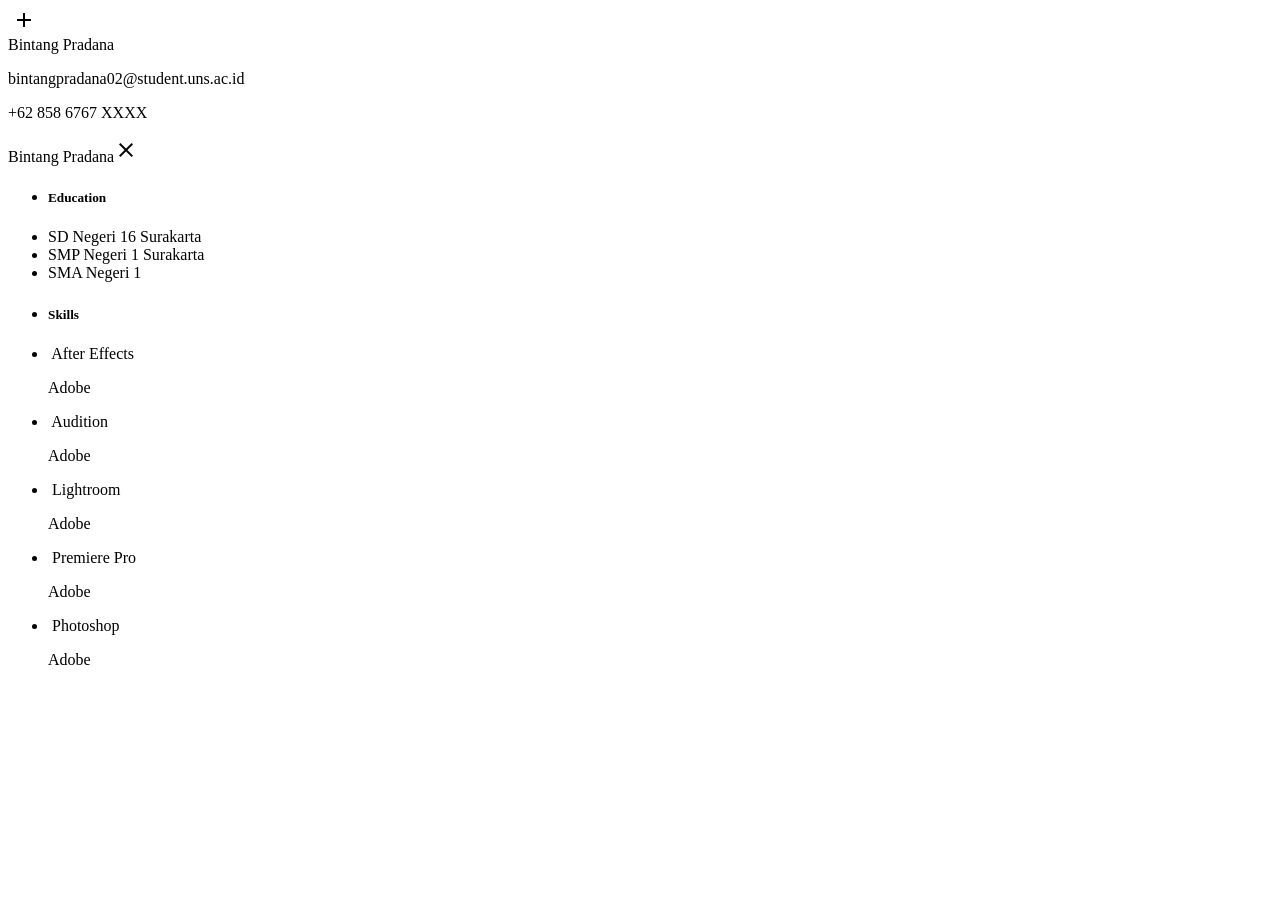
==== CV2/cv.html @ c7f21cb9 "Rename CV v2/cv.html to CV2/cv.html" ====
<!DOCTYPE html>
<html lang="en">
<head>
    <meta charset="UTF-8">
    <meta name="viewport" content="width=device-width, initial-scale=1.0">
    <meta http-equiv="X-UA-Compatible" content="ie=edge">
    <link rel="stylesheet" href="style/materialize.css">
    <link href="https://fonts.googleapis.com/icon?family=Material+Icons" rel="stylesheet">
    <title>Bintang Pradana</title>
</head>
<body>
    <div class="container">
        <div class="row">

            <div class="col s12 m8 offset-m2 l6 offset-l3">
                <div class="card hoverable z-depth-3">
                    <div class="card-image">
                        <img src="images/pp.jpg" alt="">
                        <a class="btn-floating btn-large halfway-fab waves-effect waves-light red activator hoverable z-depth-2"><i class="material-icons">add</i></a>
                    </div>
                    <div class="card-content">
                        <span class="card-title" style="font-weight: 400">Bintang Pradana</span>
                        <p>bintangpradana02@student.uns.ac.id</p>
                        <p>+62 858 6767 XXXX</p>
                    </div>
                    <div class="card-reveal">
                        <span class="card-title" style="font-weight: 400">Bintang Pradana<i class="material-icons right">close</i></span>
                        <ul class="collection with-header">
                            <li class="collection-header"><h5>Education</h5></li>
                            <li class="collection-item">SD Negeri 16 Surakarta</li>
                            <li class="collection-item">SMP Negeri 1 Surakarta</li>
                            <li class="collection-item">SMA Negeri 1</li>
                        </ul>
                        <ul class="collection with-header">
                            <li class="collection-header"><h5>Skills</h5></li>
                            <li class="collection-item avatar">
                                <img src="images/ae.png" alt="" class="circle">
                                <span class="title">After Effects</span>
                                <p>Adobe</p>
                            </li>
                            <li class="collection-item avatar">
                                <img src="images/au.png" alt="" class="circle">
                                <span class="title">Audition</span>
                                <p>Adobe</p>
                            </li>
                            <li class="collection-item avatar">
                                <img src="images/lr.png" alt="" class="circle">
                                <span class="title">Lightroom</span>
                                <p>Adobe</p>
                            </li>
                            <li class="collection-item avatar">
                                <img src="images/pp.png" alt="" class="circle">
                                <span class="title">Premiere Pro</span>
                                <p>Adobe</p>
                            </li>
                            <li class="collection-item avatar">
                                <img src="images/ps.png" alt="" class="circle">
                                <span class="title">Photoshop</span>
                                <p>Adobe</p>
                            </li>                                                        
                        </ul>
                    </div>
                </div>
            </div>

        </div>
    </div>
    <script src="script/materialize.js"></script>
</body>
</html>
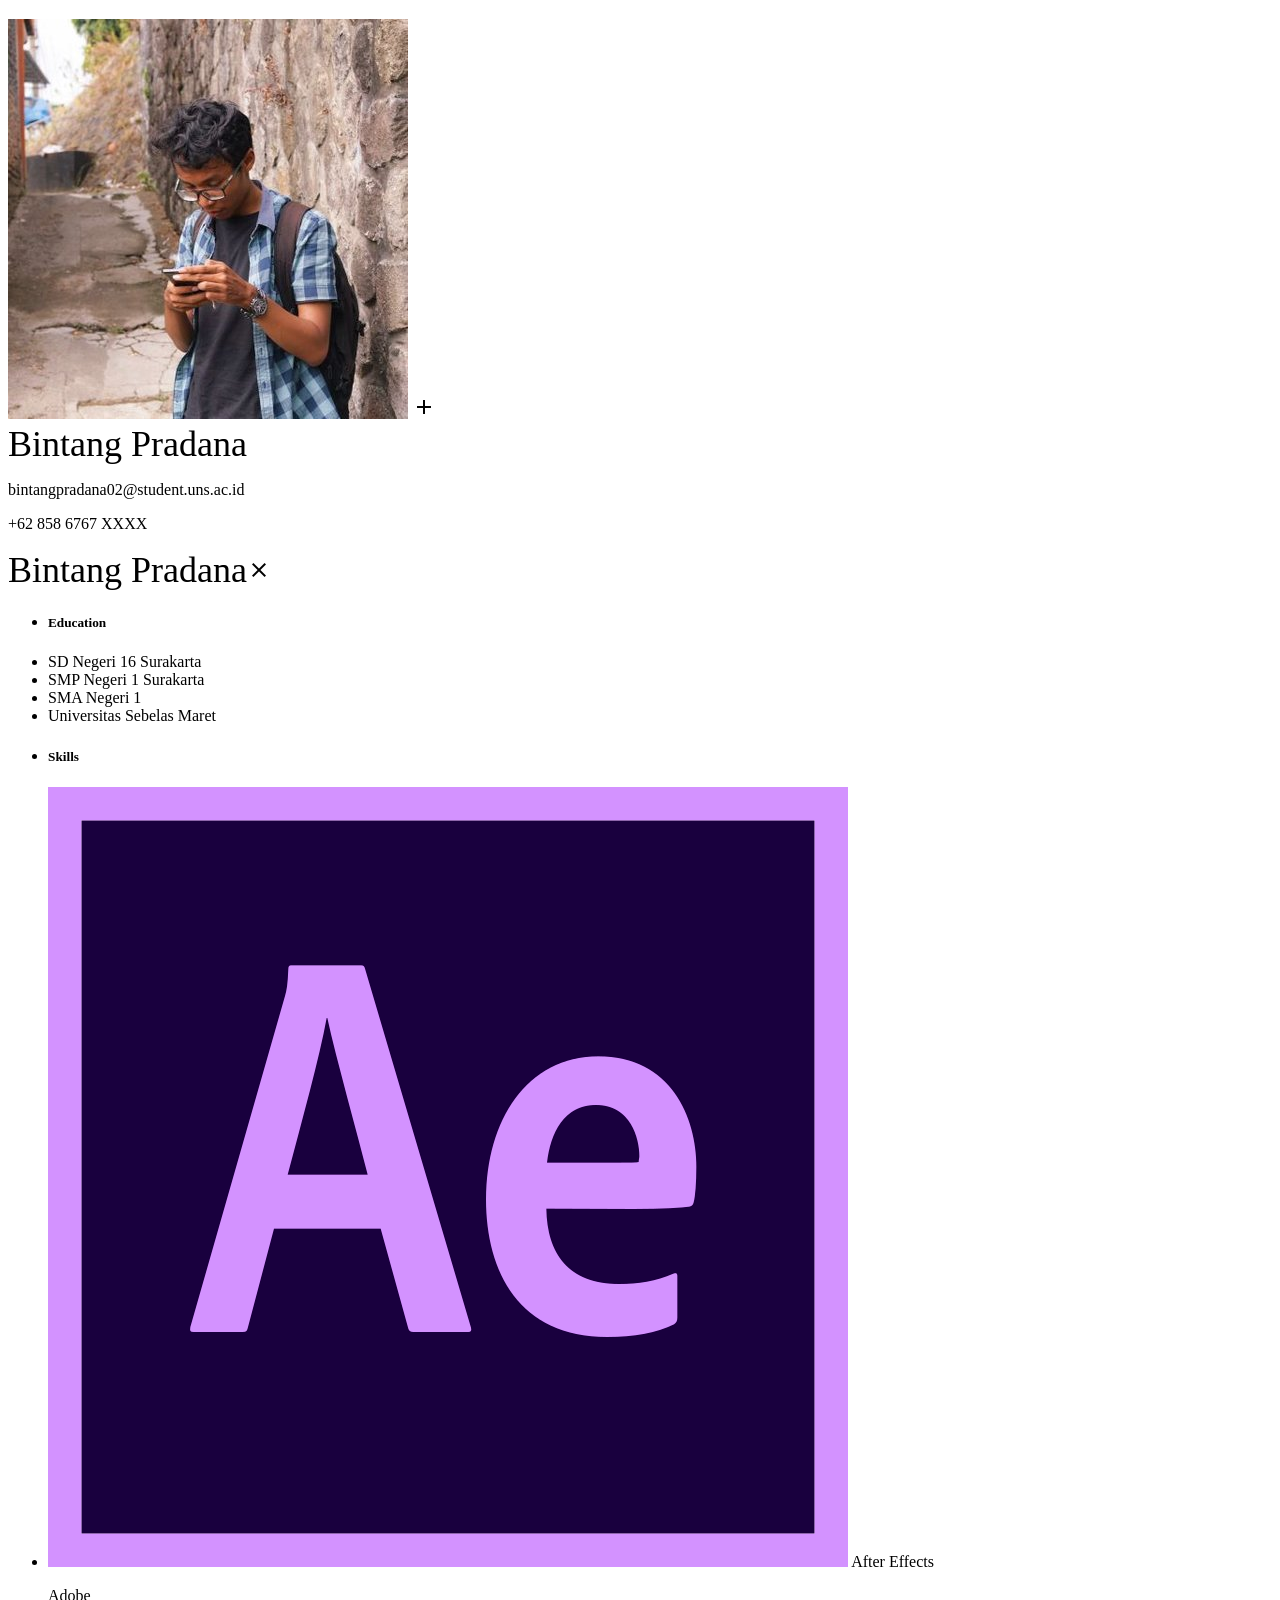
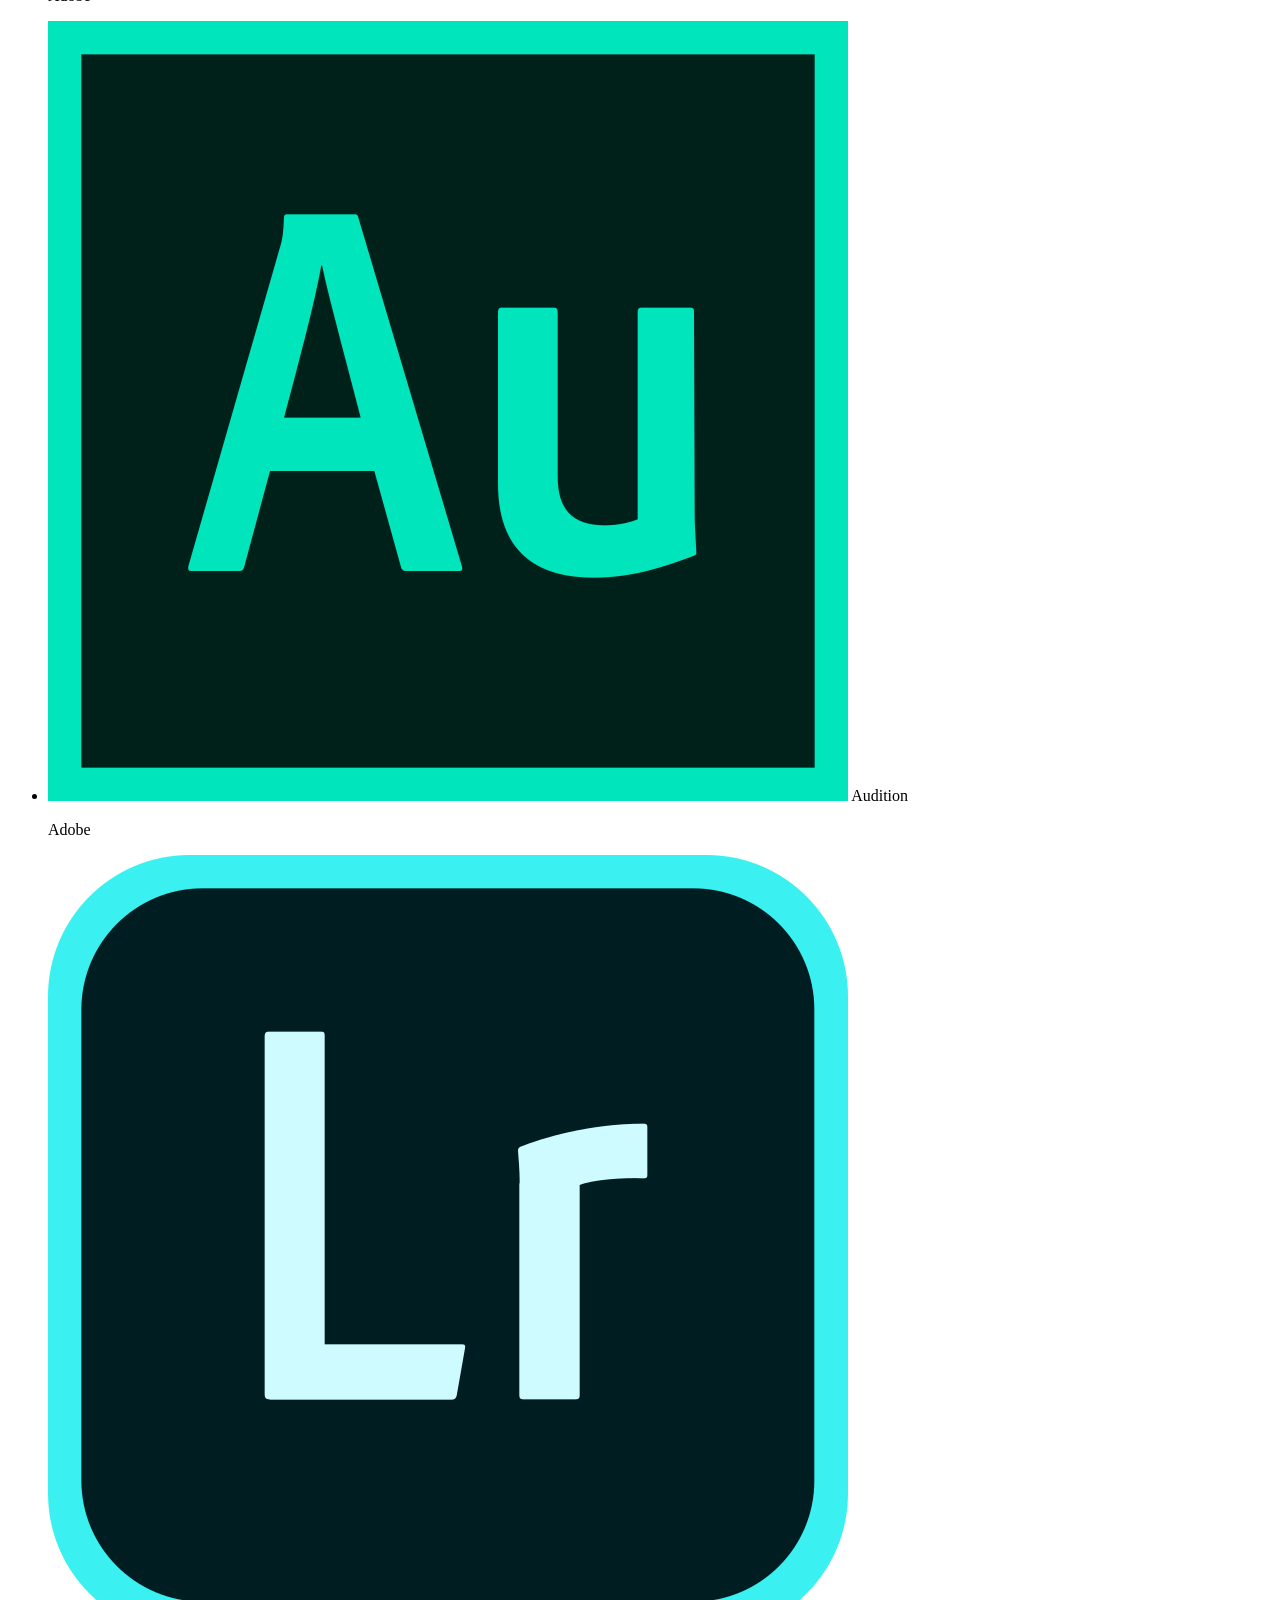
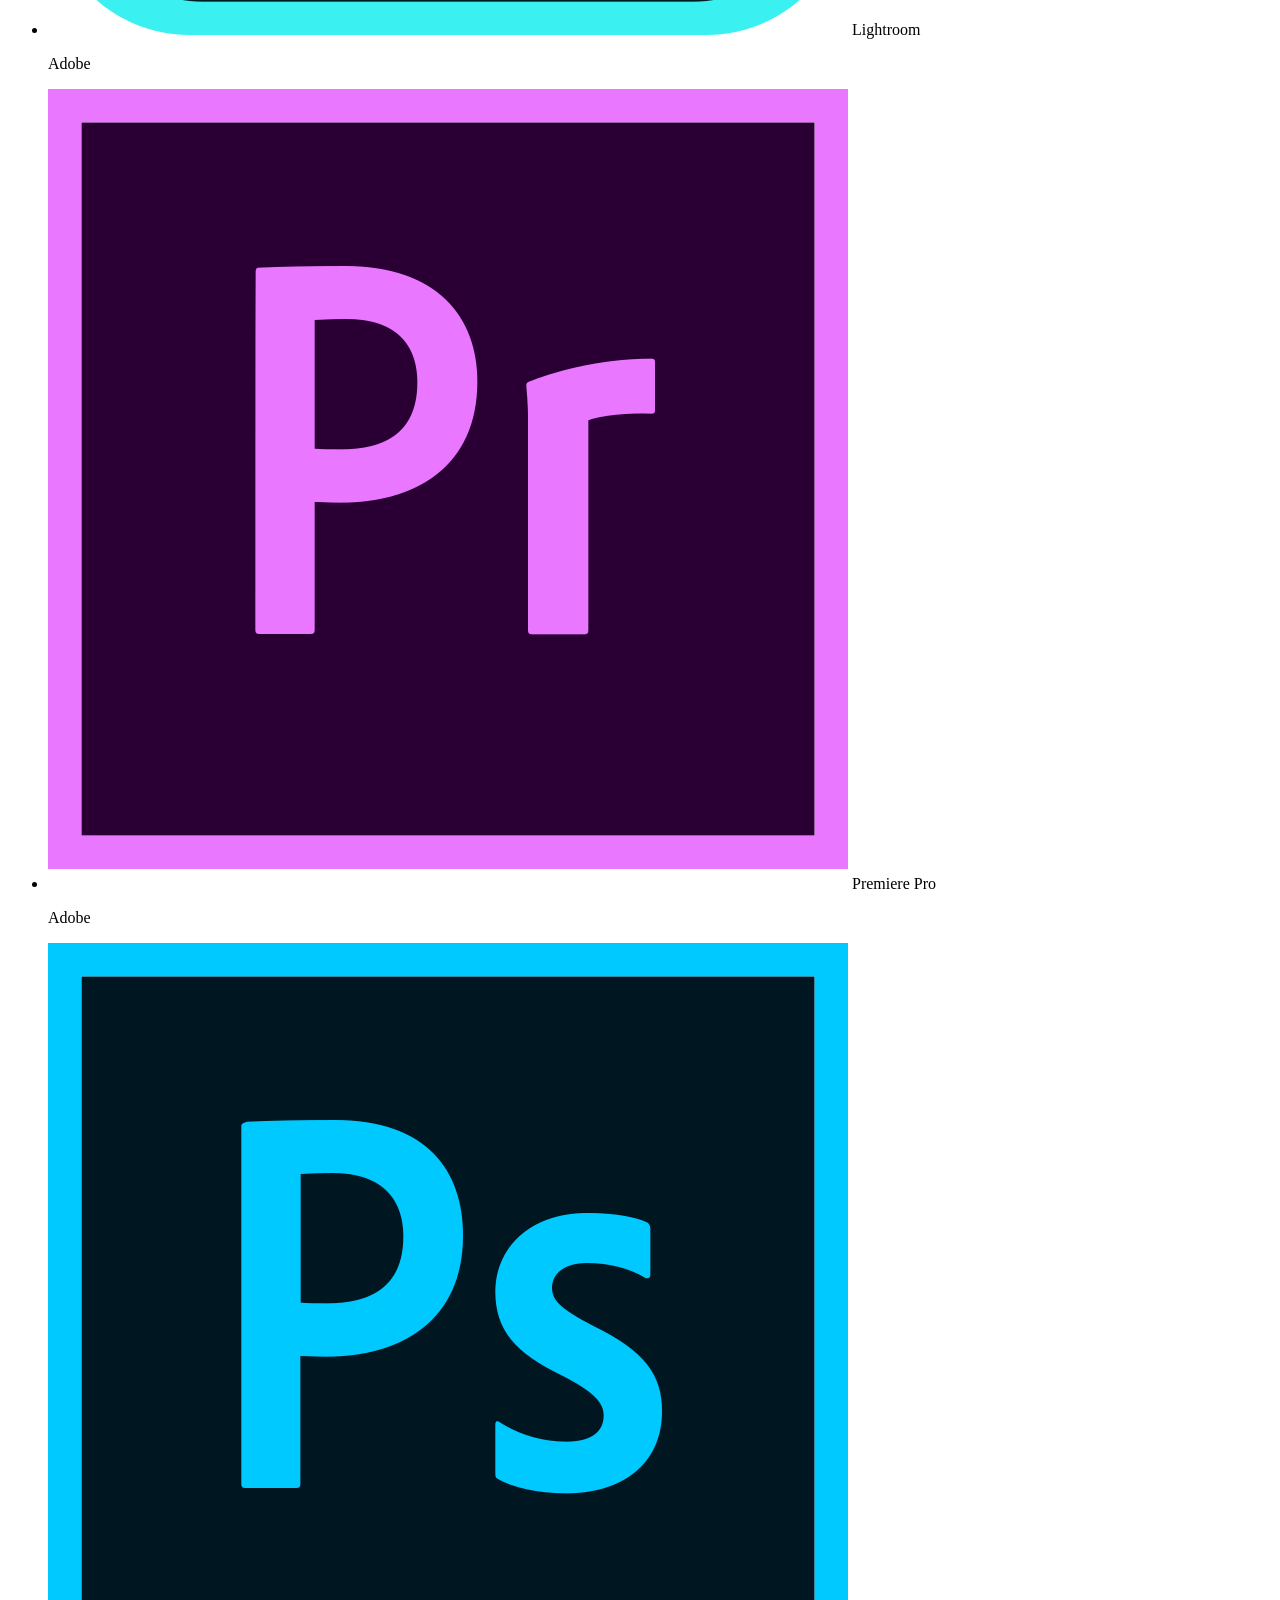
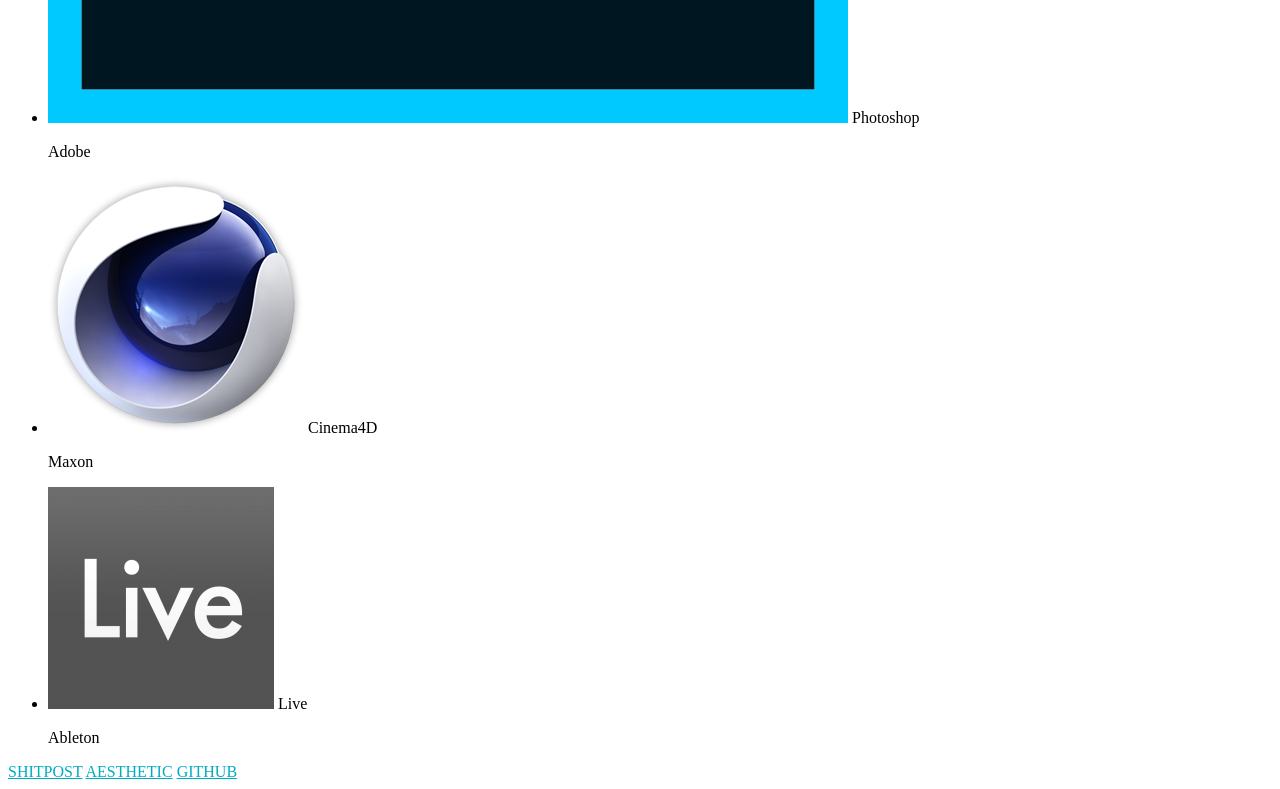
==== commit bfb4f808: "Add files via upload" ====
--- a/CV2/cv.html
+++ b/CV2/cv.html
@@ -8,28 +8,29 @@
     <link href="https://fonts.googleapis.com/icon?family=Material+Icons" rel="stylesheet">
     <title>Bintang Pradana</title>
 </head>
-<body>
+<body class="cyan lighten-5">
     <div class="container">
+        <div class="row"><h3></h3></div>
         <div class="row">
-
             <div class="col s12 m8 offset-m2 l6 offset-l3">
-                <div class="card hoverable z-depth-3">
+                <div class="card hoverable z-depth-3 sticky-action">
                     <div class="card-image">
                         <img src="images/pp.jpg" alt="">
-                        <a class="btn-floating btn-large halfway-fab waves-effect waves-light red activator hoverable z-depth-2"><i class="material-icons">add</i></a>
+                        <a class="btn-floating btn-large halfway-fab waves-effect waves-light cyan activator hoverable z-depth-2 pulse"><i class="material-icons">add</i></a>
                     </div>
                     <div class="card-content">
-                        <span class="card-title" style="font-weight: 400">Bintang Pradana</span>
+                        <span class="card-title" style="font-weight: 400;font-size: 225%">Bintang Pradana</span>
                         <p>bintangpradana02@student.uns.ac.id</p>
                         <p>+62 858 6767 XXXX</p>
                     </div>
                     <div class="card-reveal">
-                        <span class="card-title" style="font-weight: 400">Bintang Pradana<i class="material-icons right">close</i></span>
+                        <span class="card-title" style="font-weight: 400;font-size: 225%">Bintang Pradana<i class="material-icons right">close</i></span>
                         <ul class="collection with-header">
                             <li class="collection-header"><h5>Education</h5></li>
                             <li class="collection-item">SD Negeri 16 Surakarta</li>
                             <li class="collection-item">SMP Negeri 1 Surakarta</li>
                             <li class="collection-item">SMA Negeri 1</li>
+                            <li class="collection-item">Universitas Sebelas Maret</li>
                         </ul>
                         <ul class="collection with-header">
                             <li class="collection-header"><h5>Skills</h5></li>
@@ -57,14 +58,28 @@
                                 <img src="images/ps.png" alt="" class="circle">
                                 <span class="title">Photoshop</span>
                                 <p>Adobe</p>
-                            </li>                                                        
+                            </li>       
+                            <li class="collection-item avatar">
+                                <img src="images/c4d.png" alt="" class="circle">
+                                <span class="title">Cinema4D</span>
+                                <p>Maxon</p>
+                            </li>
+                            <li class="collection-item avatar">
+                                <img src="images/live.png" alt="" class="circle">
+                                <span class="title">Live</span>
+                                <p>Ableton</p>
+                            </li>                                                                                                                       
                         </ul>
+                    </div>
+                    <div class="card-action">
+                        <a href="http://twitter.com/Bintang_Pradana" style="color: #00acc1">SHITPOST</a>
+                        <a href="http://instagram.com/bintangpradana_" style="color: #00acc1">AESTHETIC</a>
+                        <a href="https://github.com/bpradana" style="color: #00acc1">GITHUB</a>
                     </div>
                 </div>
             </div>
-
         </div>
     </div>
     <script src="script/materialize.js"></script>
 </body>
-</html>
+</html>
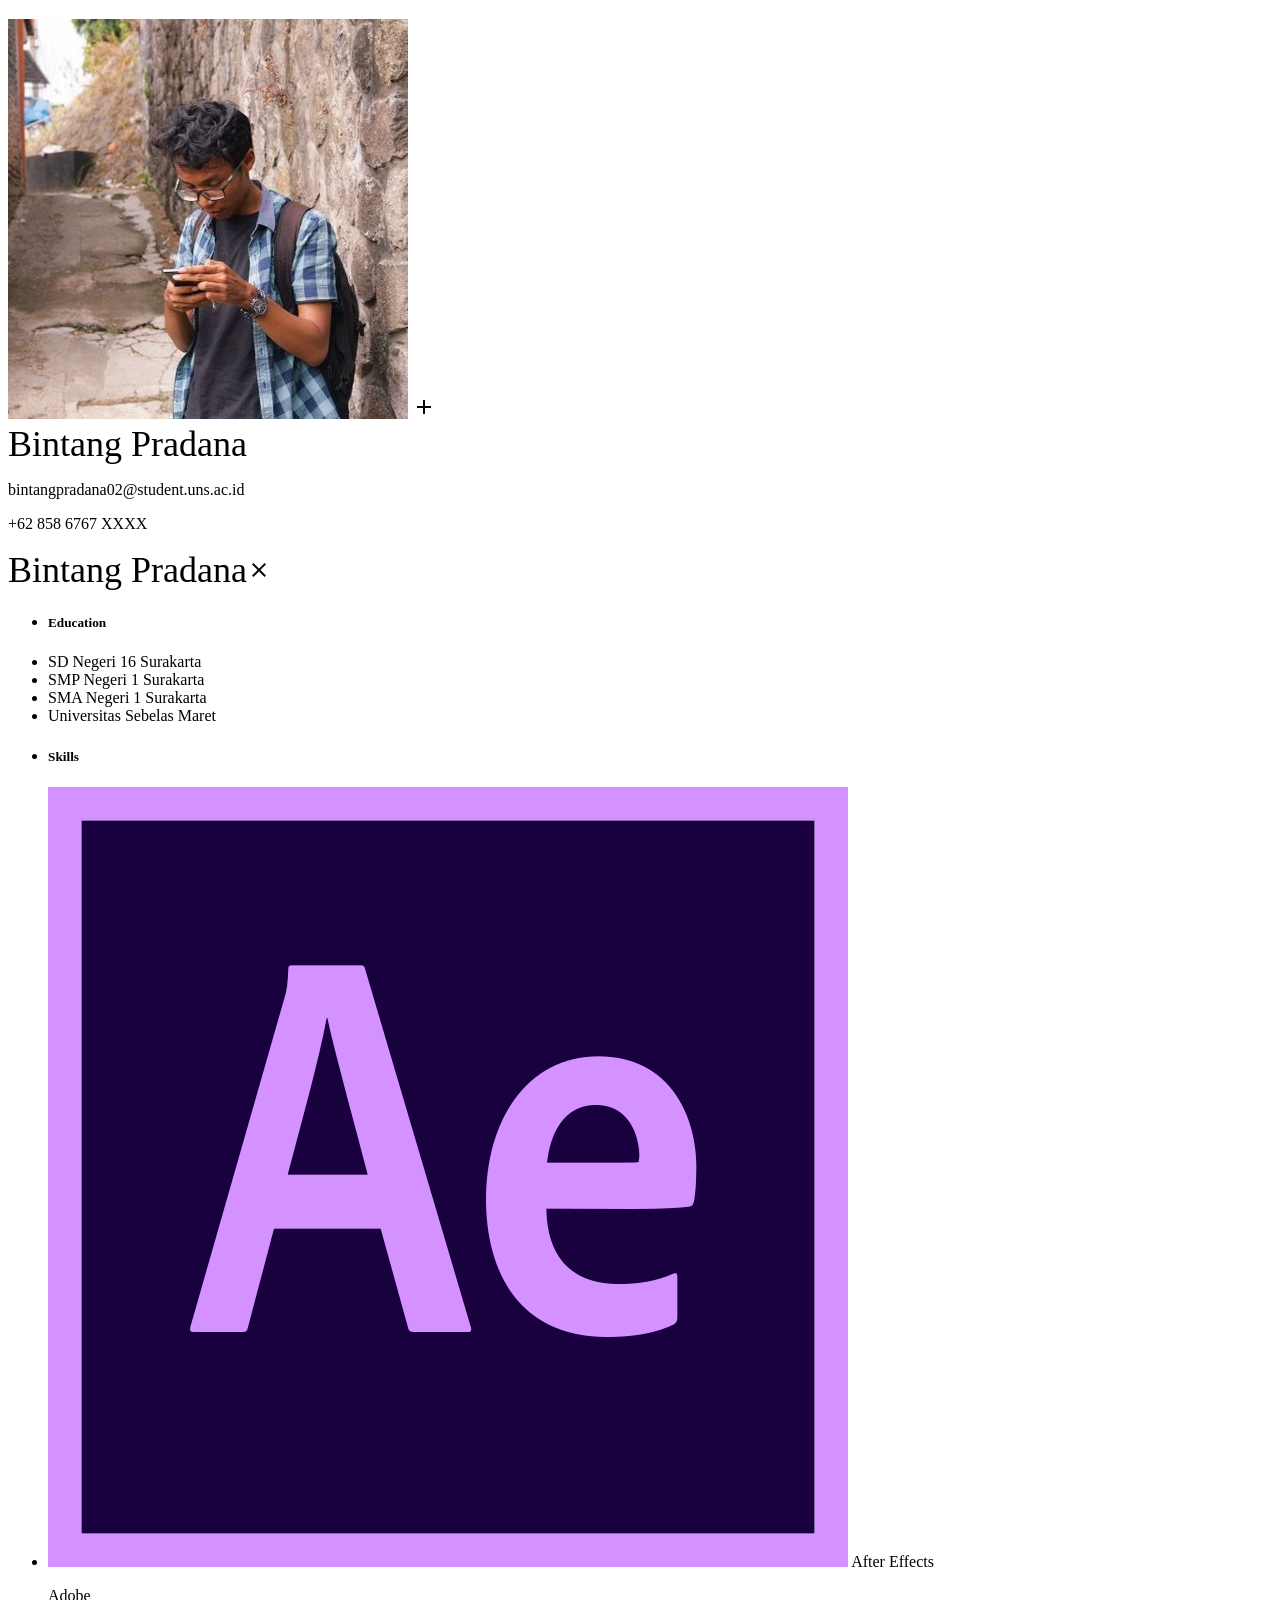
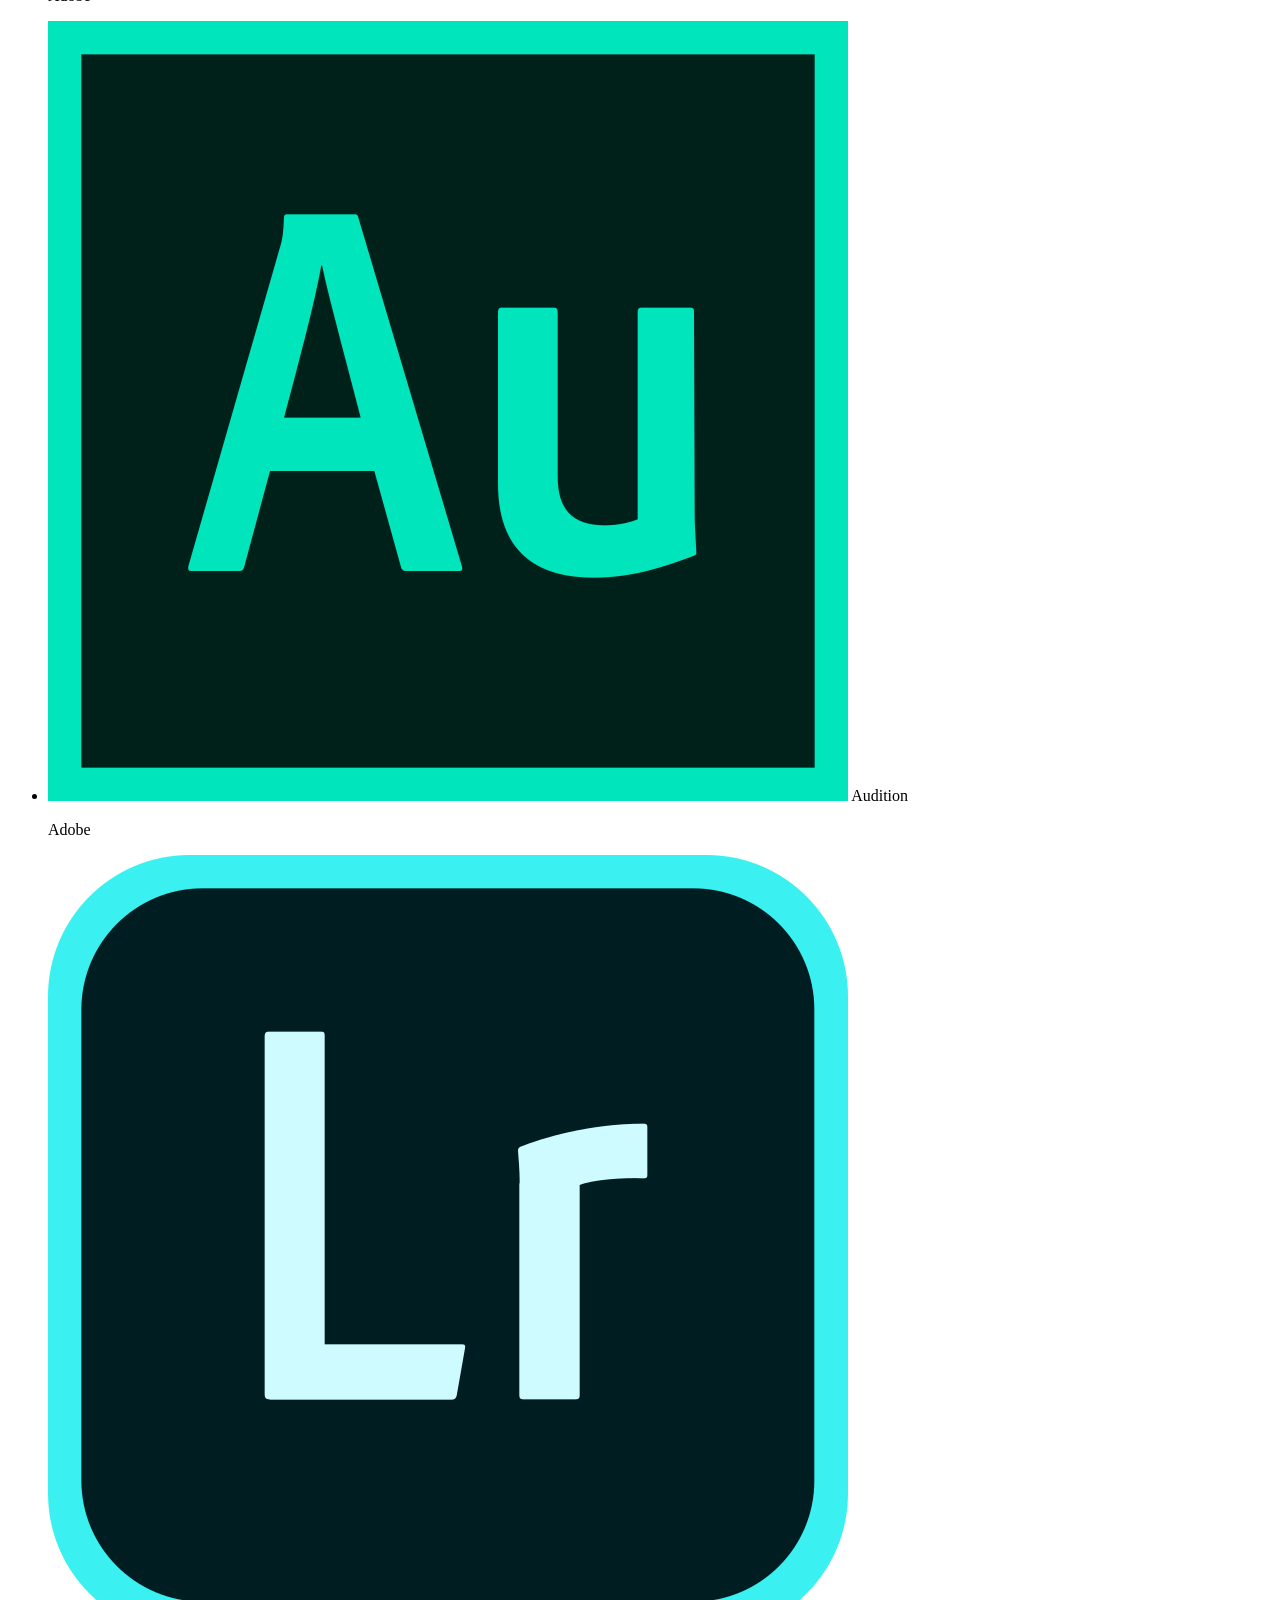
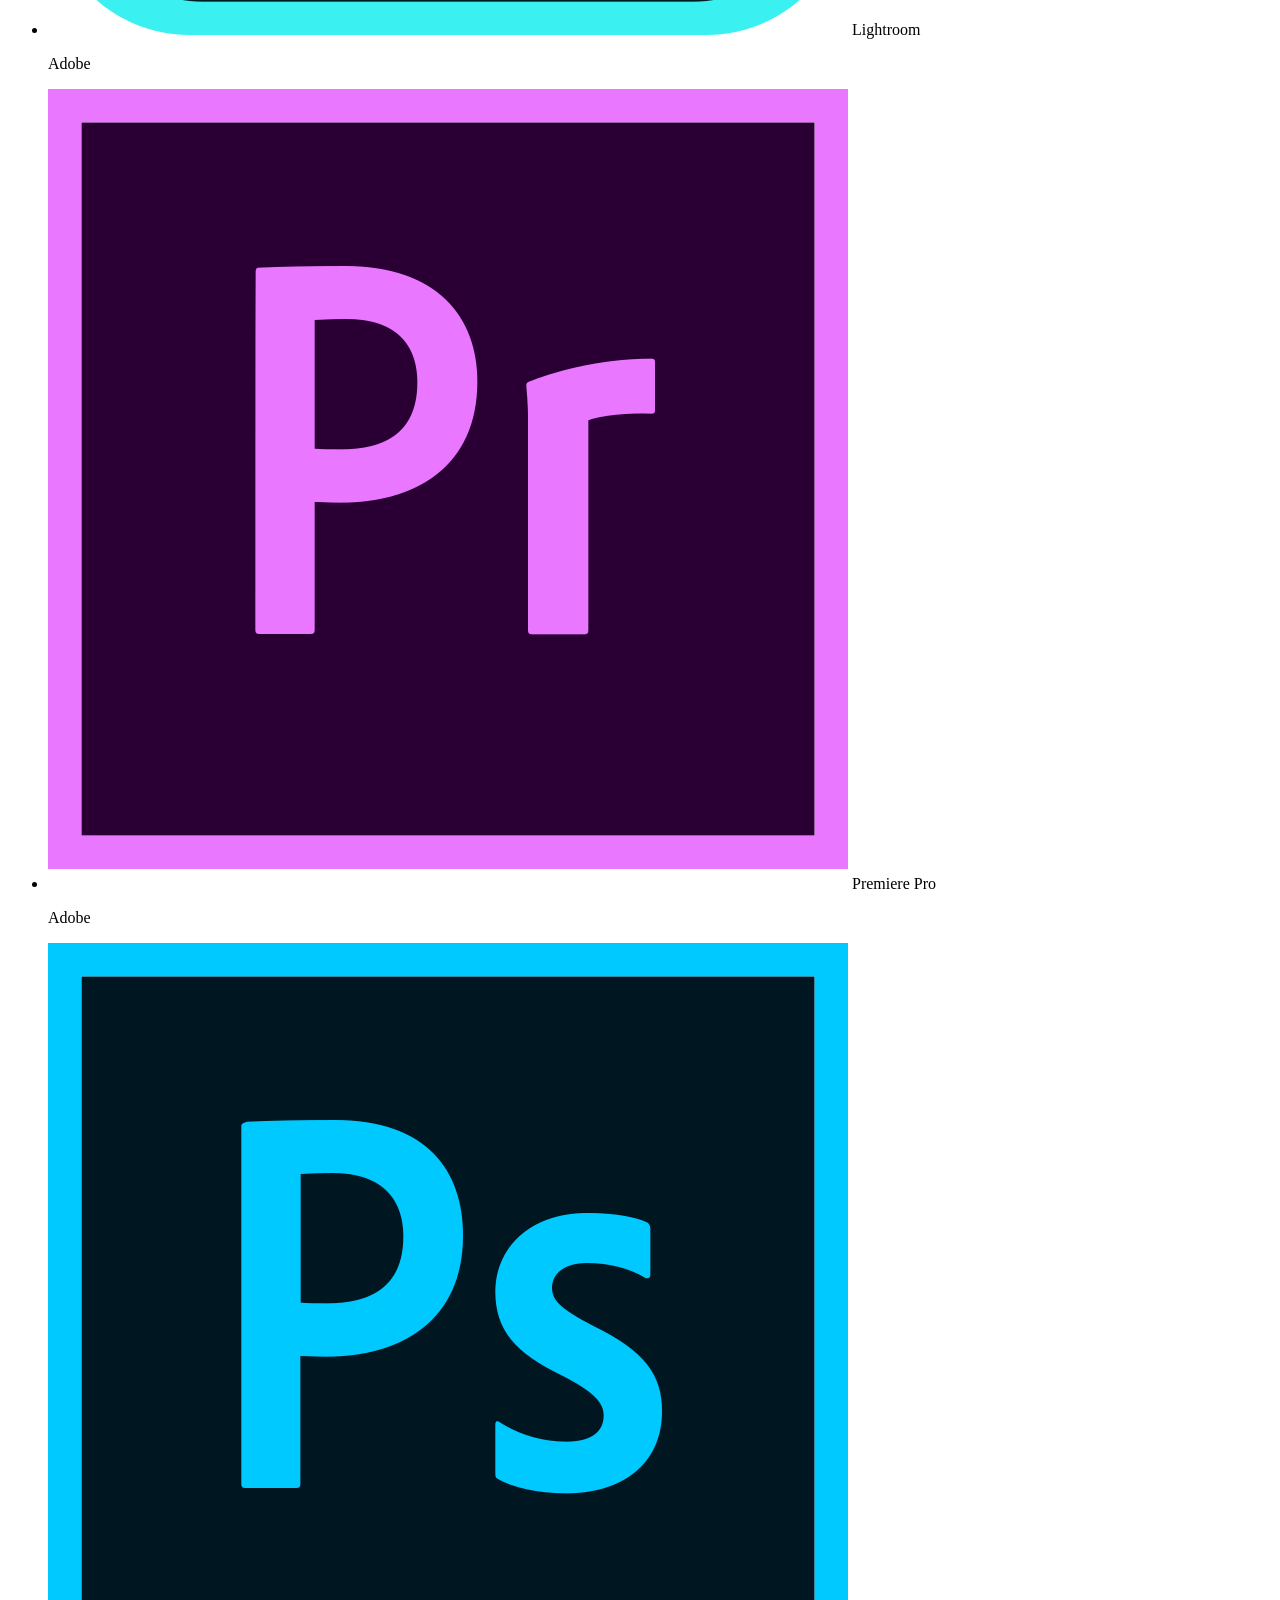
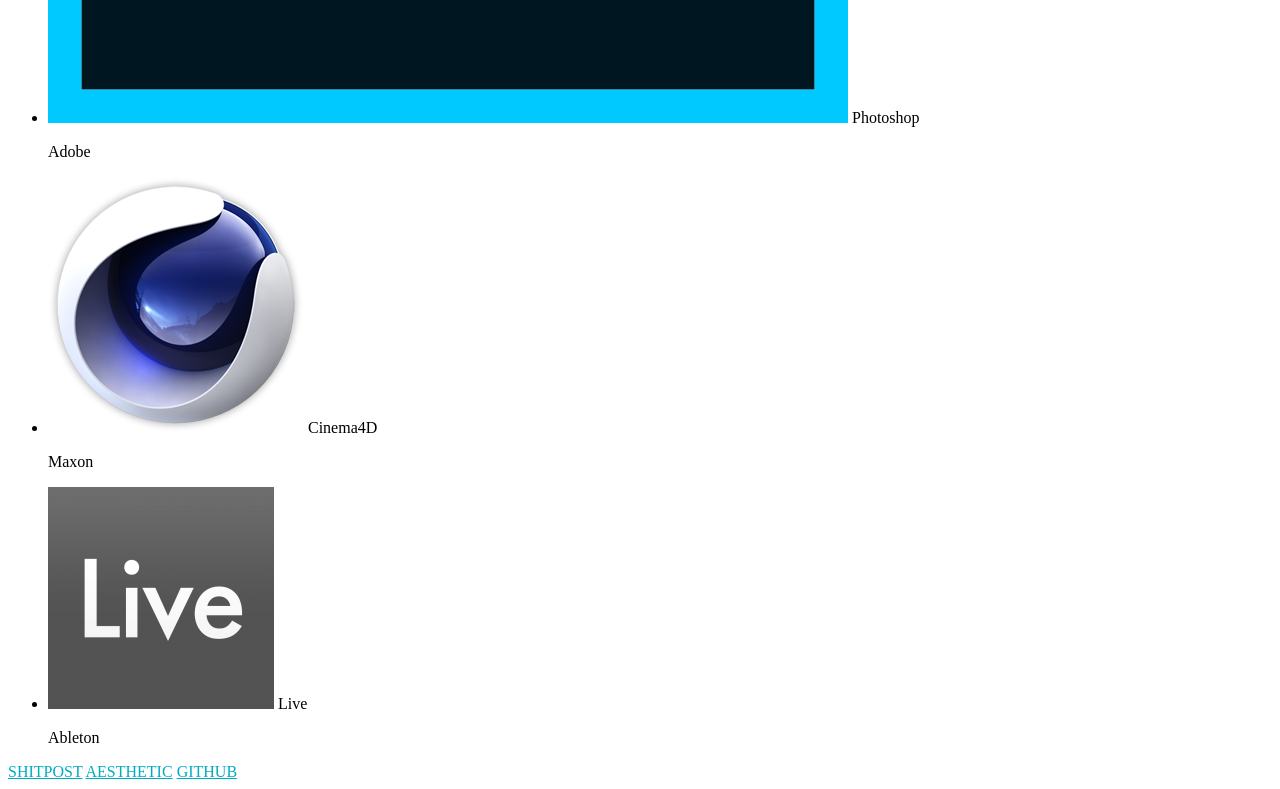
==== commit e2ebd10f: "Update cv.html" ====
--- a/CV2/cv.html
+++ b/CV2/cv.html
@@ -29,7 +29,7 @@
                             <li class="collection-header"><h5>Education</h5></li>
                             <li class="collection-item">SD Negeri 16 Surakarta</li>
                             <li class="collection-item">SMP Negeri 1 Surakarta</li>
-                            <li class="collection-item">SMA Negeri 1</li>
+                            <li class="collection-item">SMA Negeri 1 Surakarta</li>
                             <li class="collection-item">Universitas Sebelas Maret</li>
                         </ul>
                         <ul class="collection with-header">
@@ -82,4 +82,4 @@
     </div>
     <script src="script/materialize.js"></script>
 </body>
-</html>+</html>
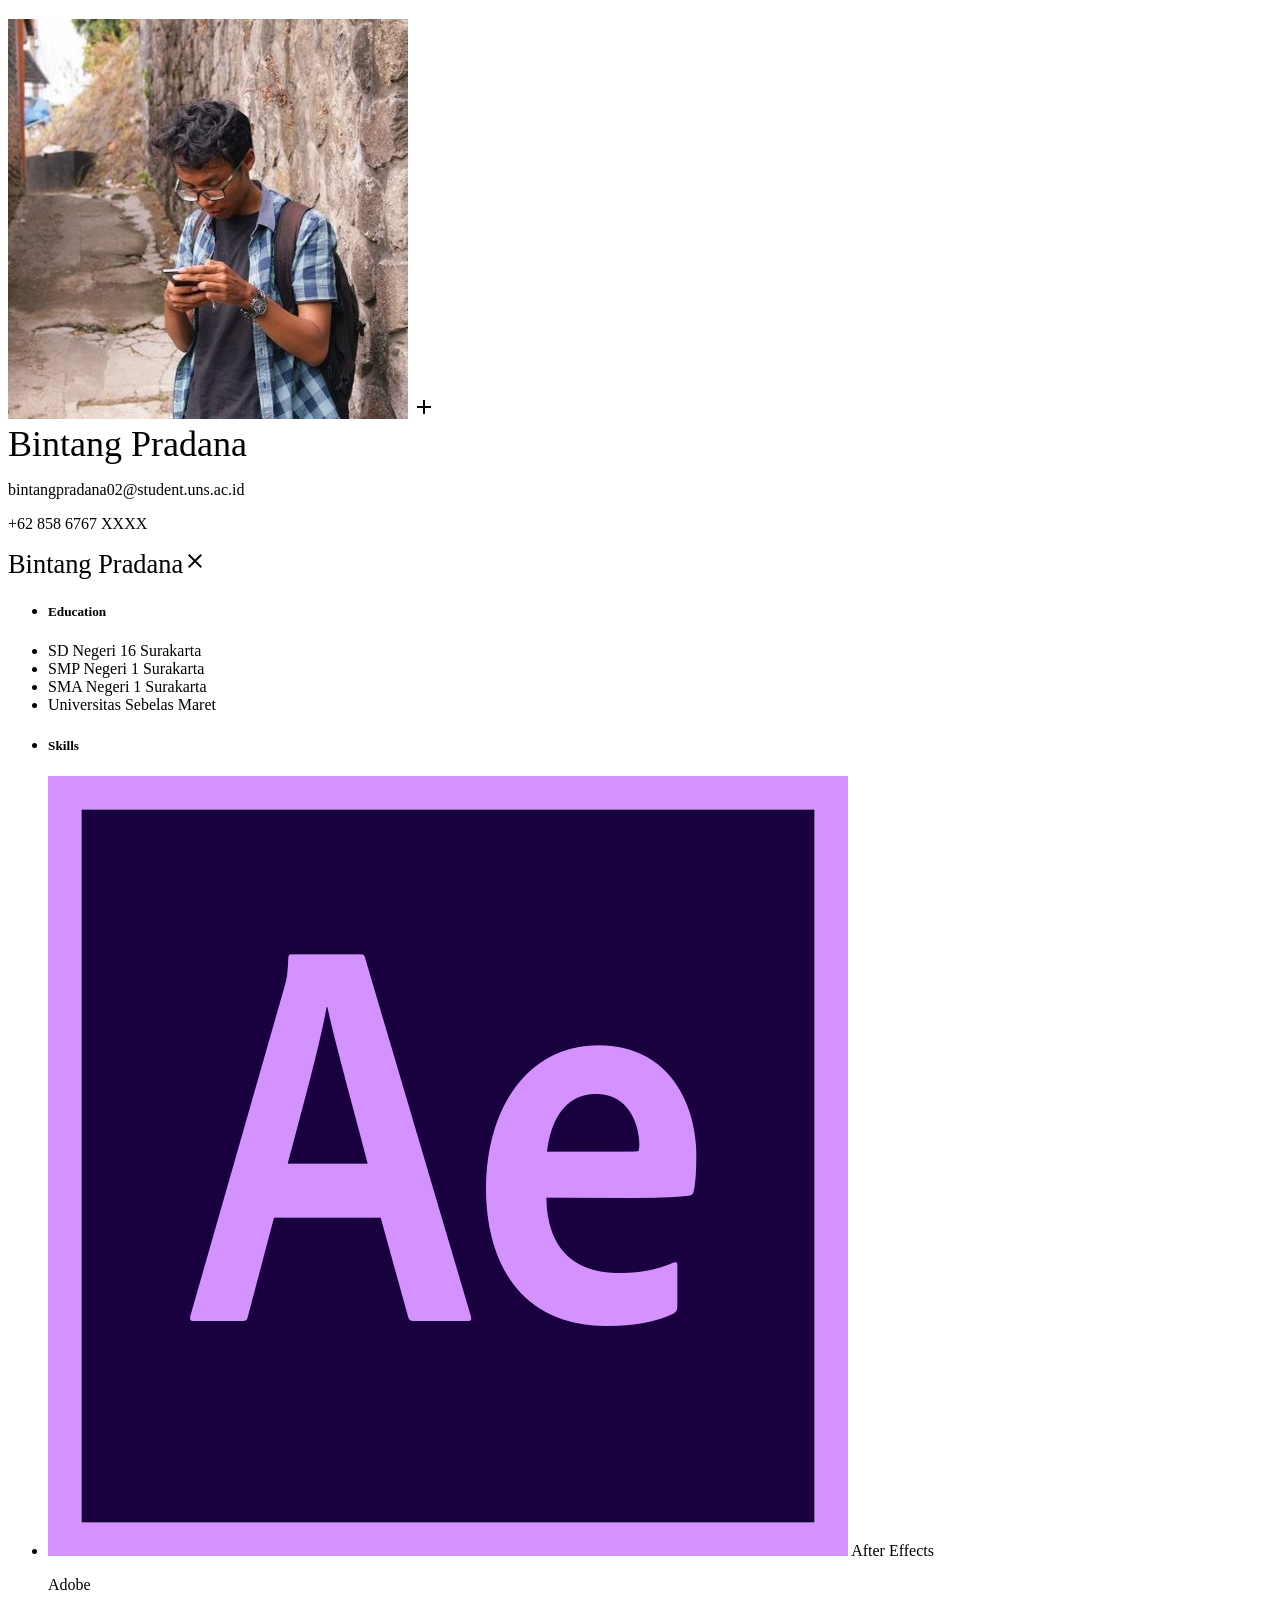
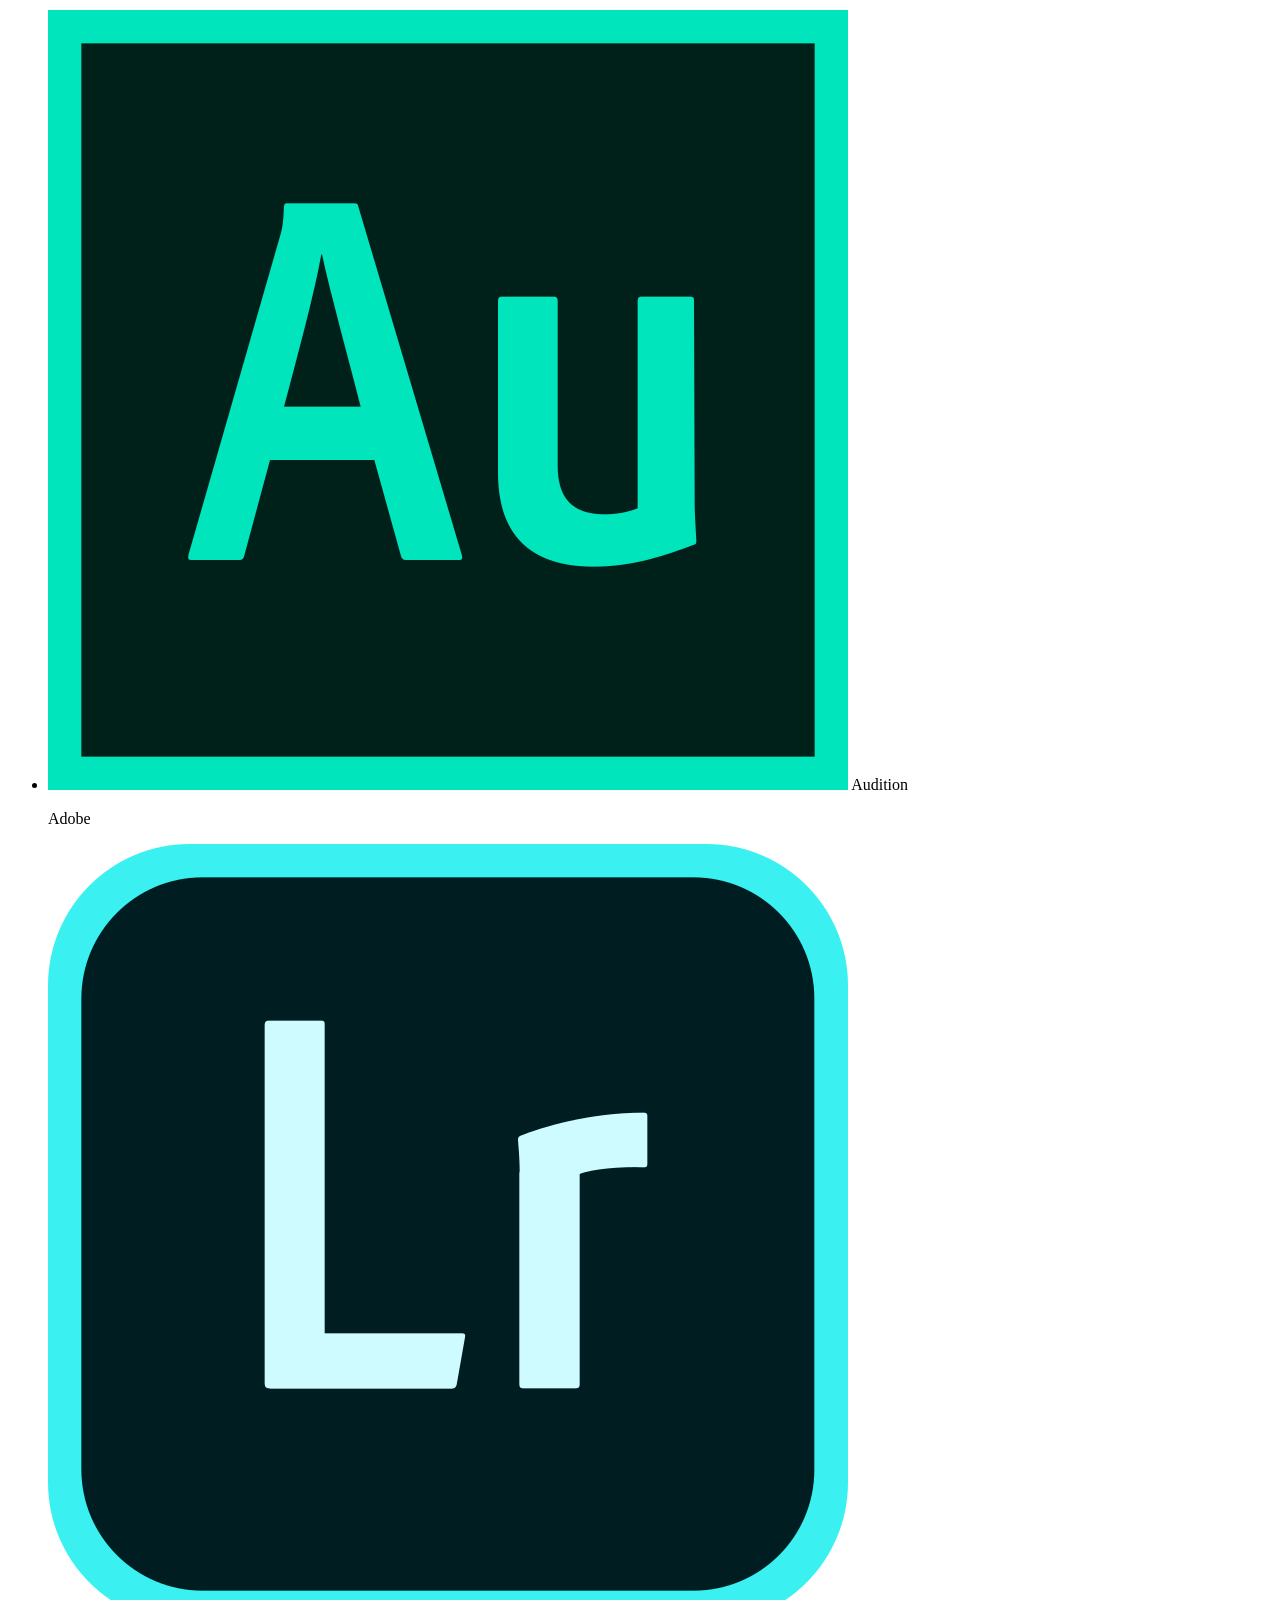
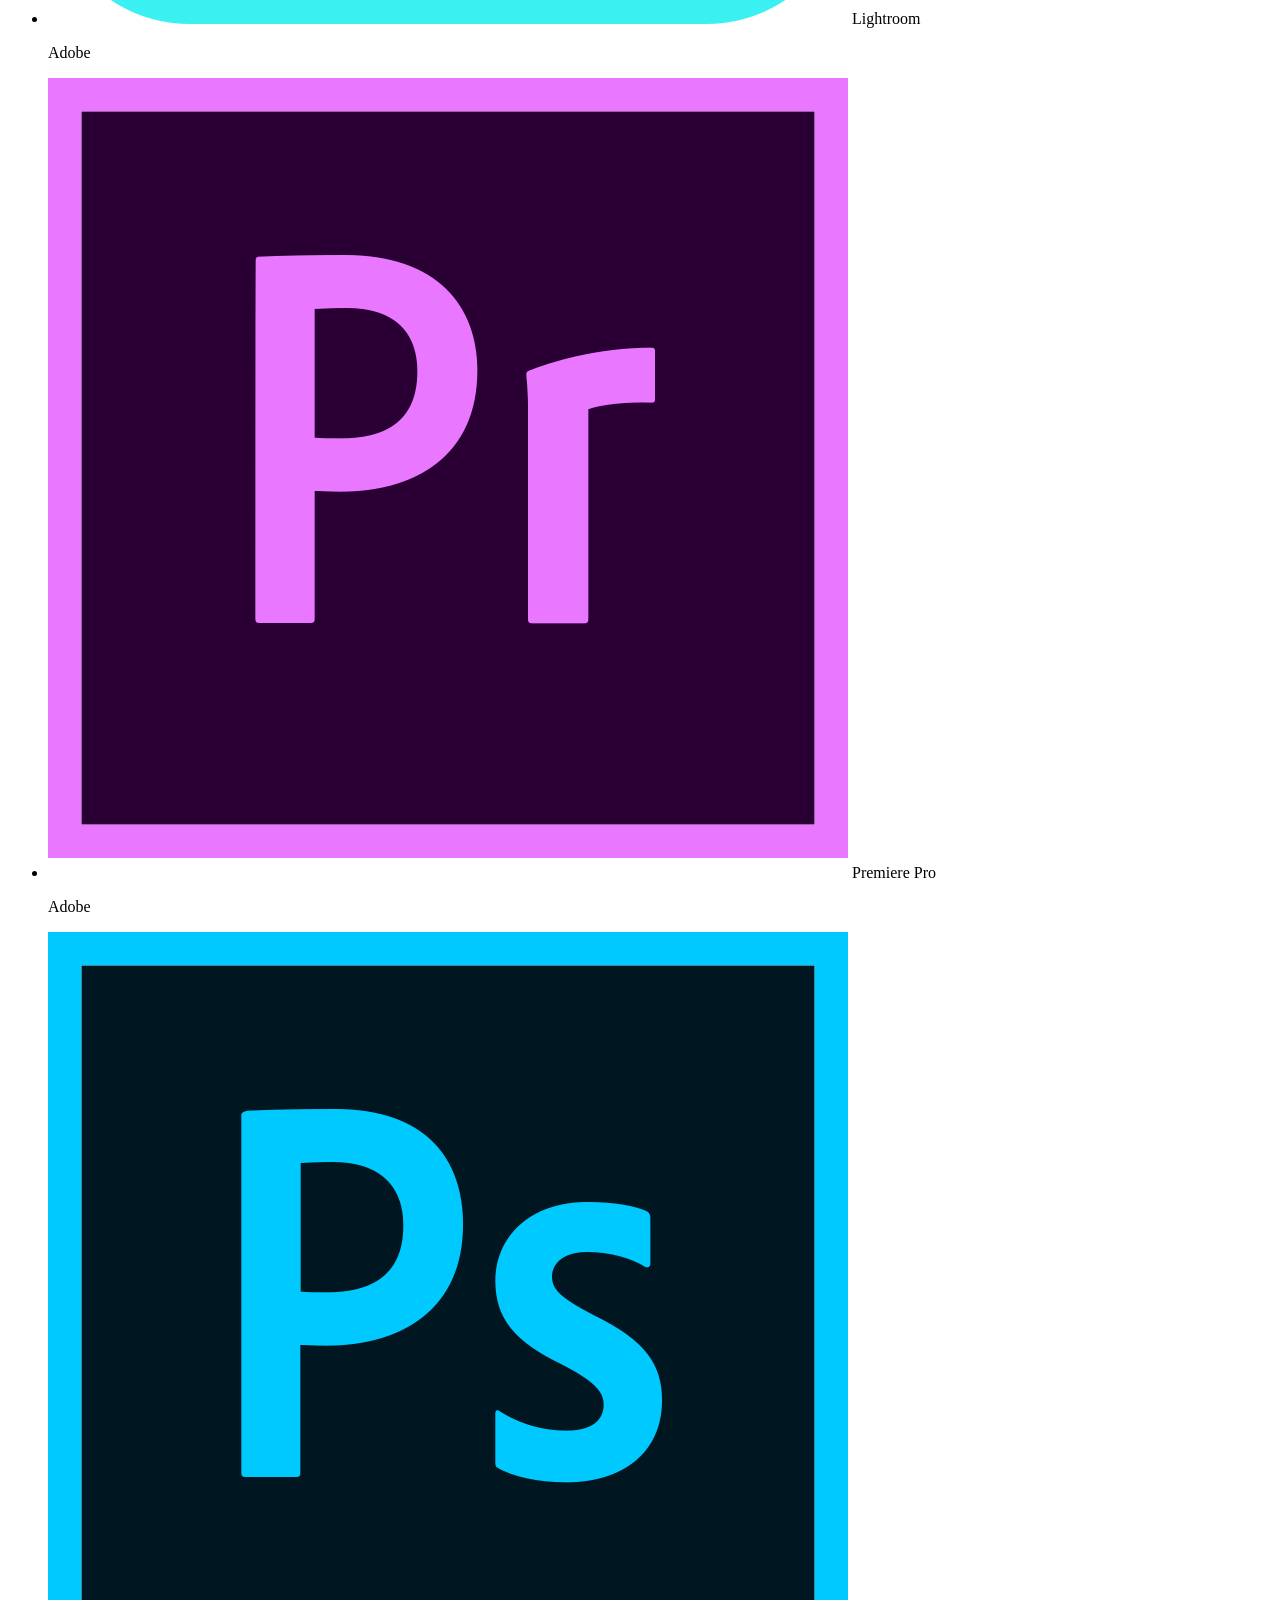
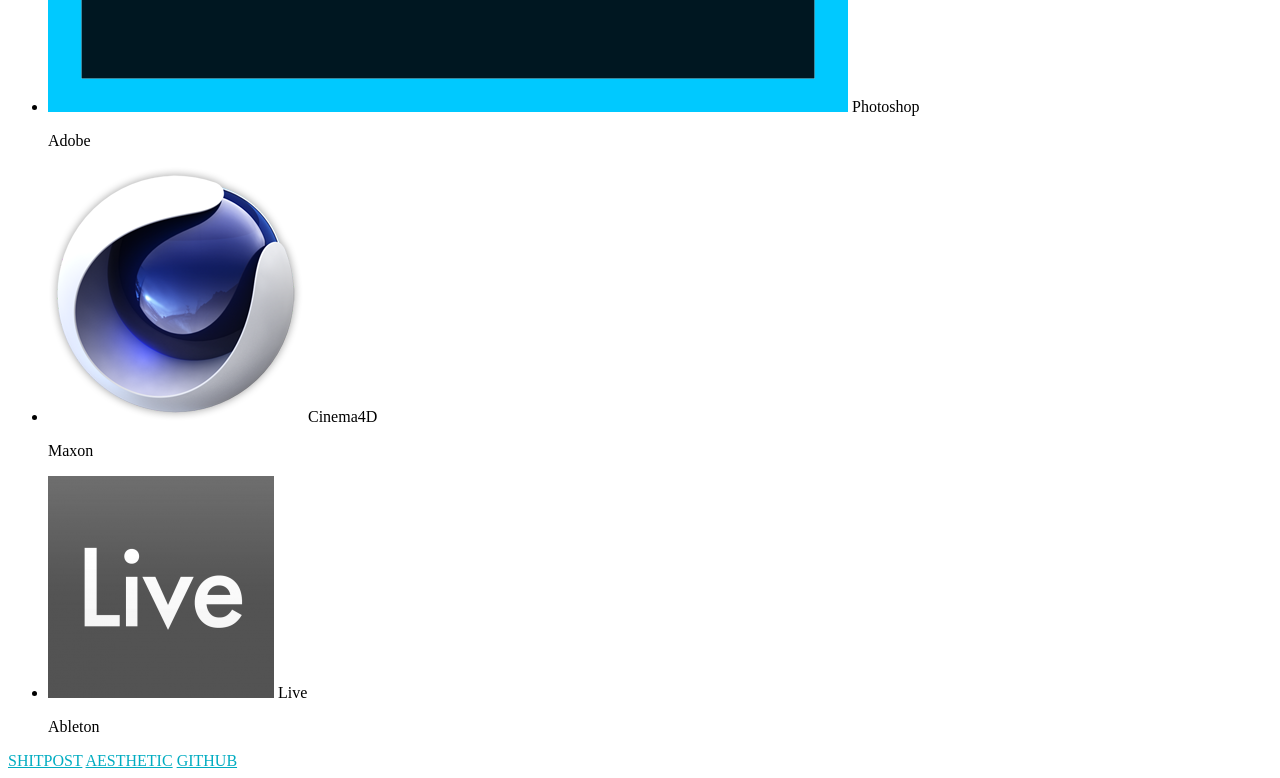
==== commit 634730fc: "Update cv.html" ====
--- a/CV2/cv.html
+++ b/CV2/cv.html
@@ -24,7 +24,7 @@
                         <p>+62 858 6767 XXXX</p>
                     </div>
                     <div class="card-reveal">
-                        <span class="card-title" style="font-weight: 400;font-size: 225%">Bintang Pradana<i class="material-icons right">close</i></span>
+                        <span class="card-title" style="font-weight: 400;font-size: 165%">Bintang Pradana<i class="material-icons right">close</i></span>
                         <ul class="collection with-header">
                             <li class="collection-header"><h5>Education</h5></li>
                             <li class="collection-item">SD Negeri 16 Surakarta</li>
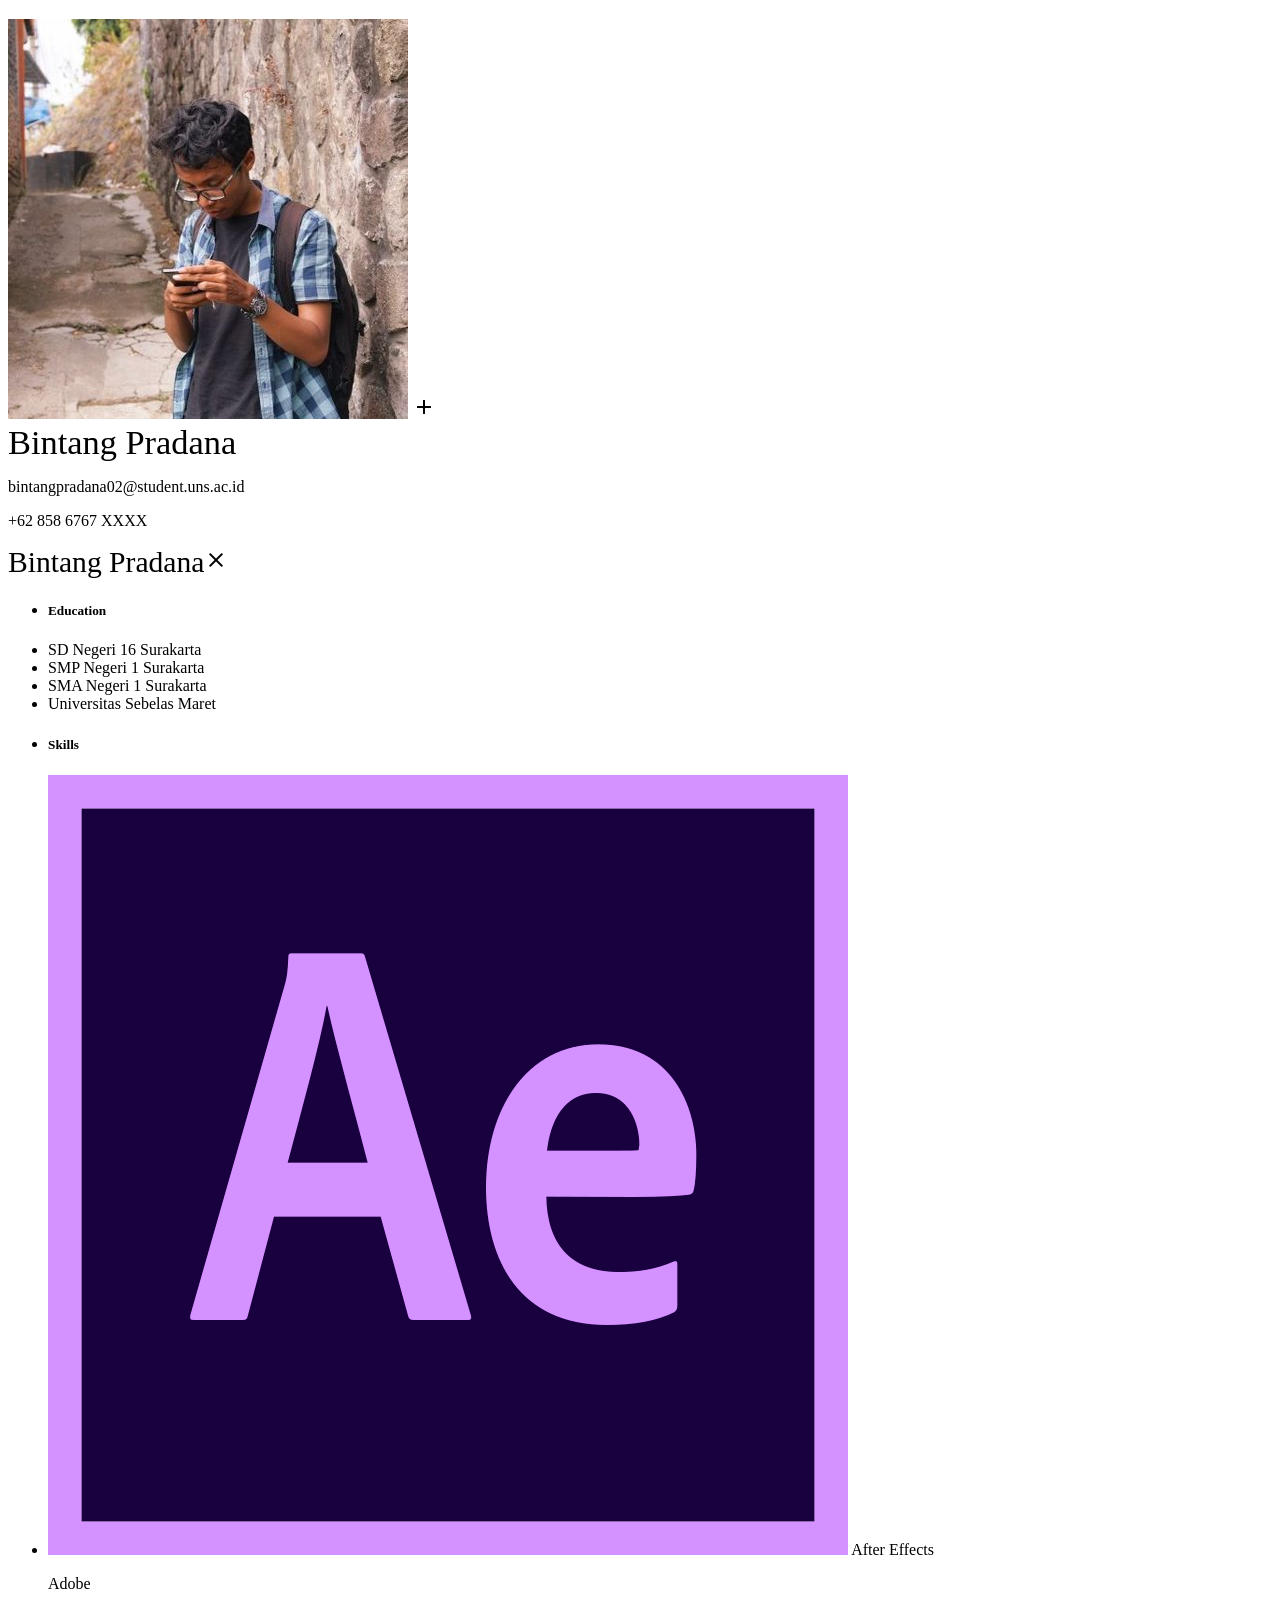
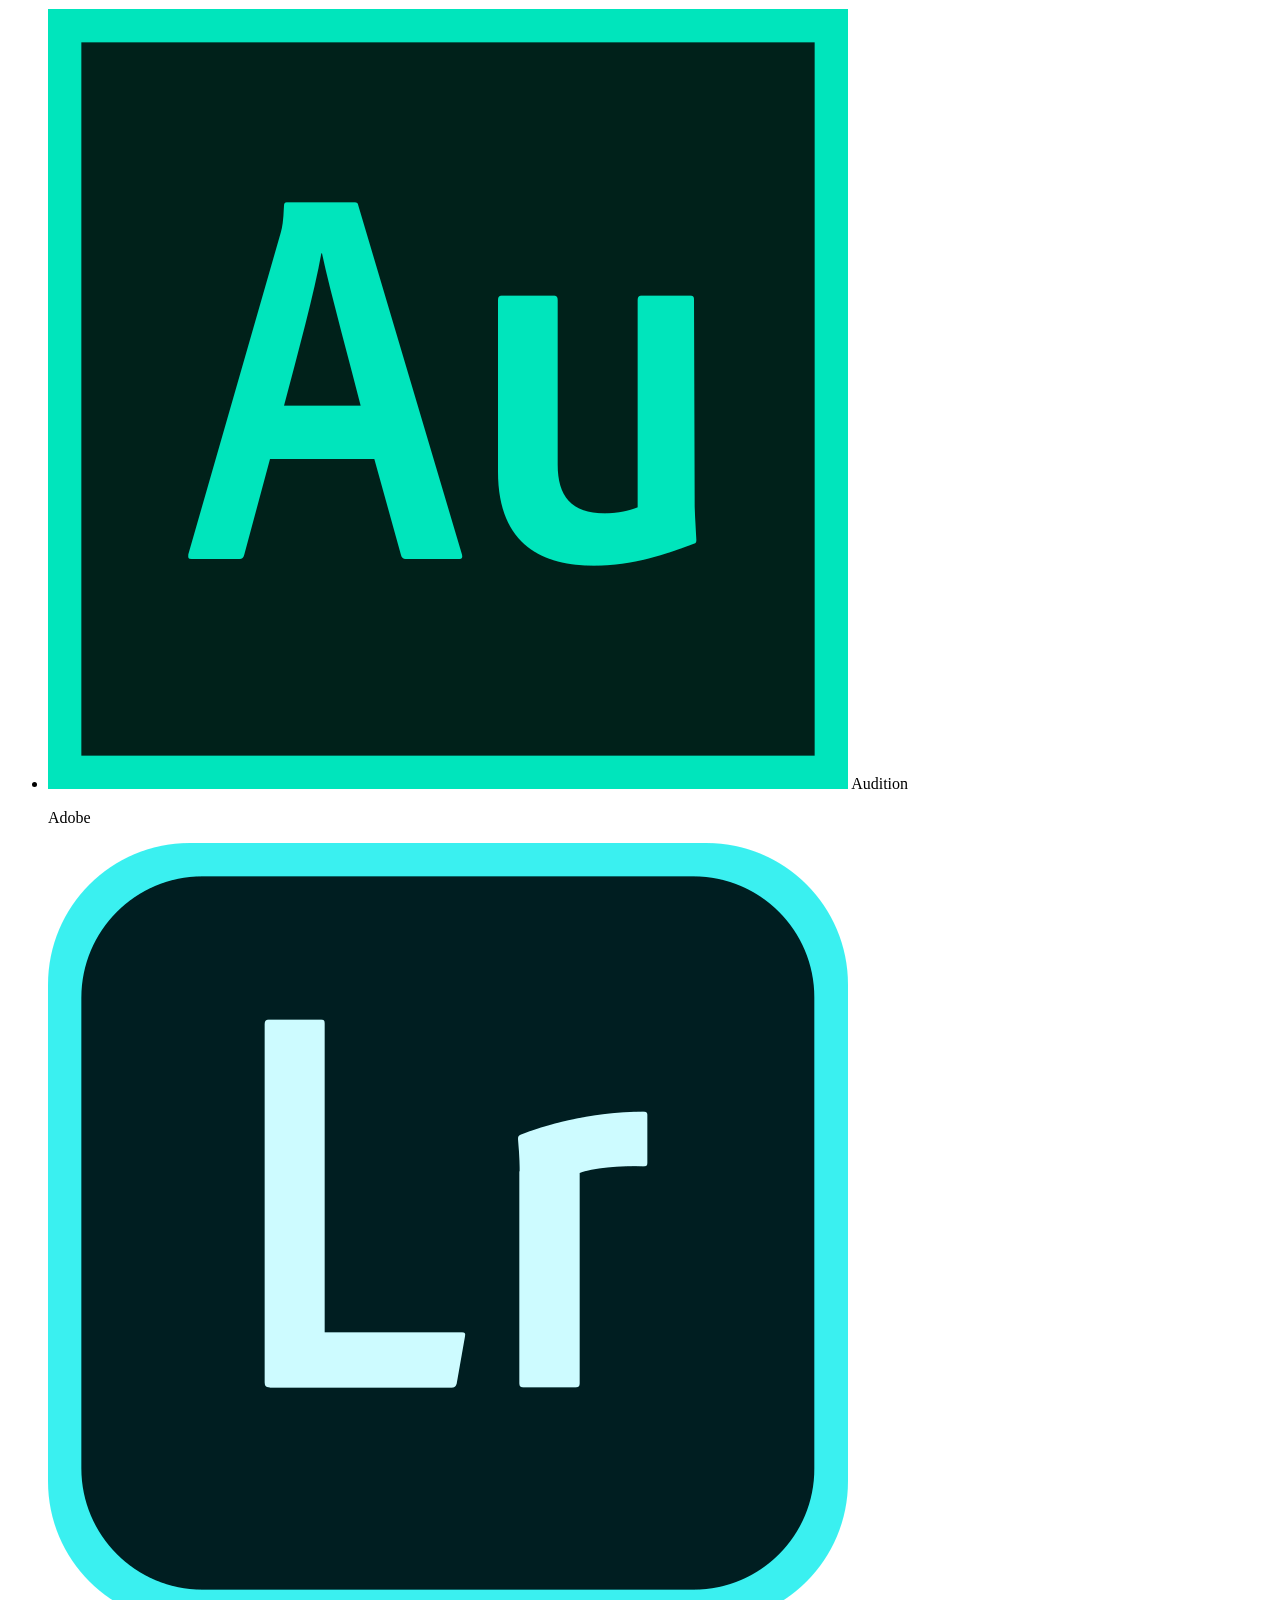
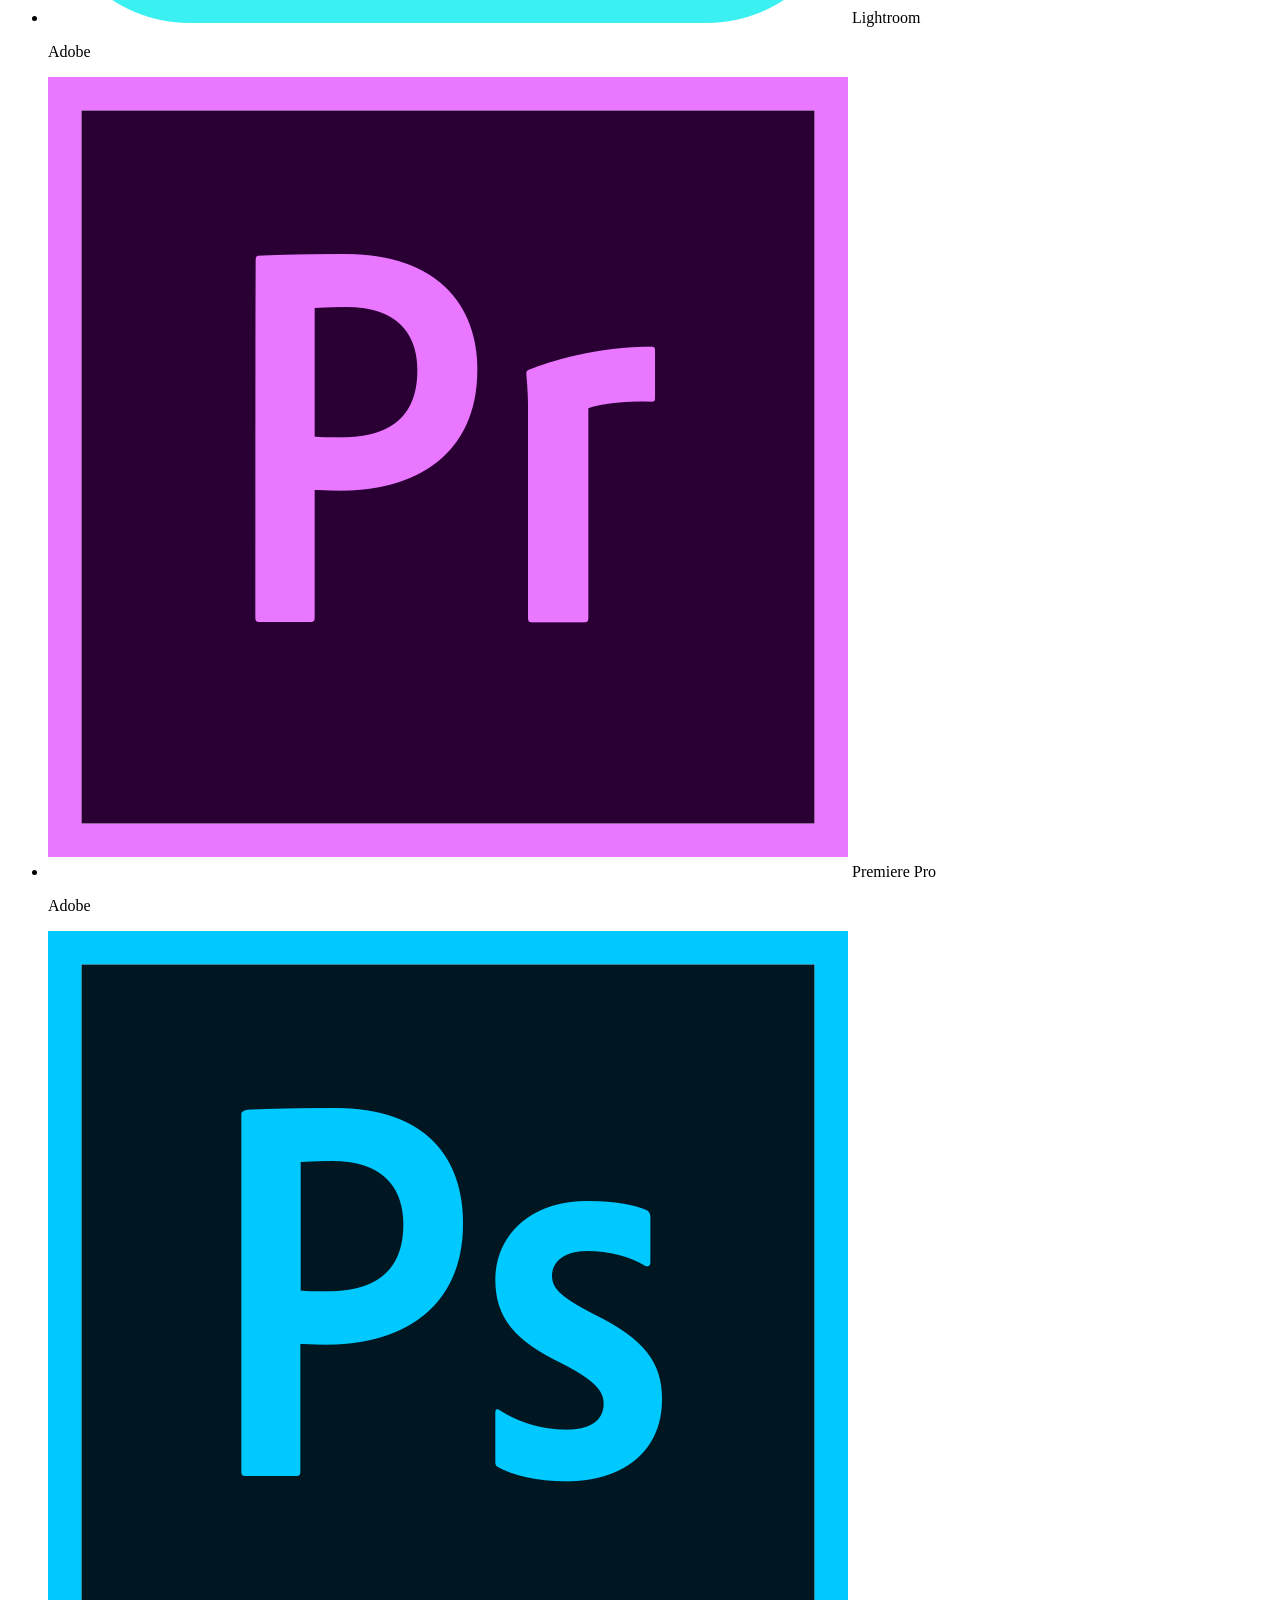
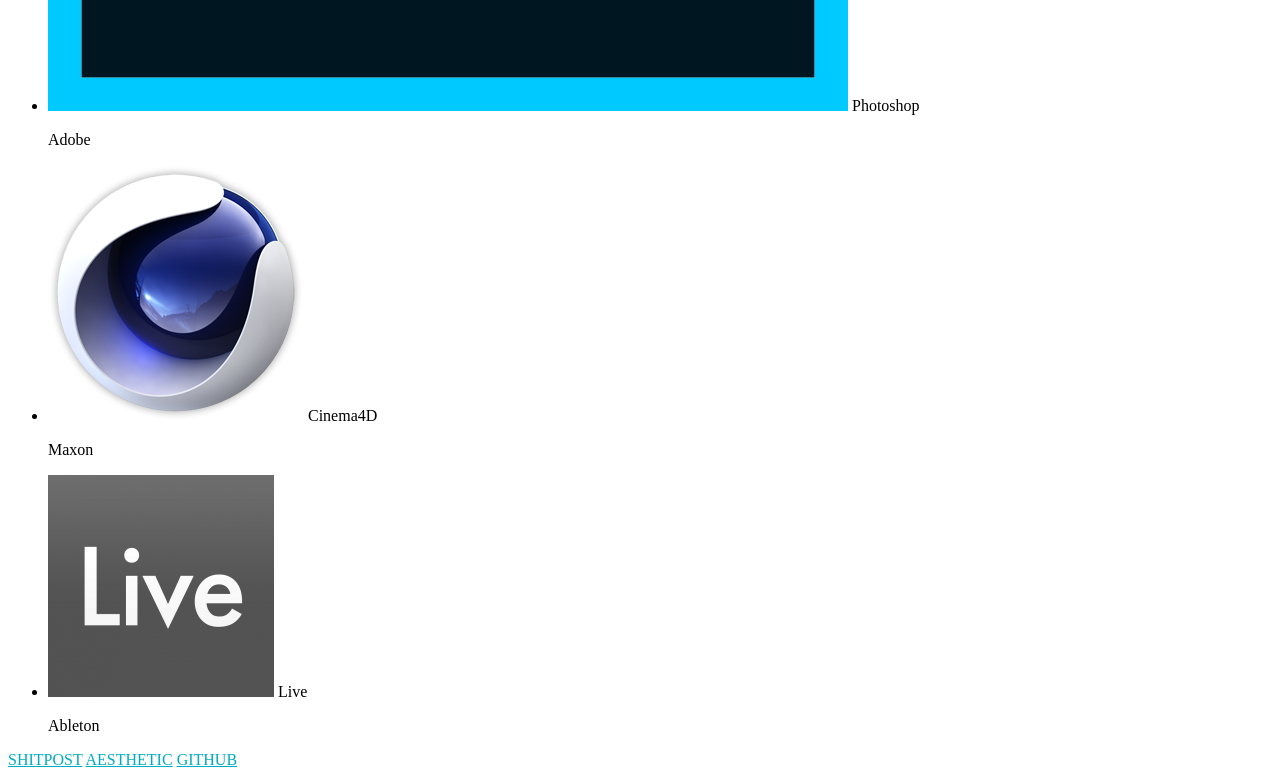
==== commit 3e82414d: "Update cv.html" ====
--- a/CV2/cv.html
+++ b/CV2/cv.html
@@ -19,12 +19,12 @@
                         <a class="btn-floating btn-large halfway-fab waves-effect waves-light cyan activator hoverable z-depth-2 pulse"><i class="material-icons">add</i></a>
                     </div>
                     <div class="card-content">
-                        <span class="card-title" style="font-weight: 400;font-size: 225%">Bintang Pradana</span>
+                        <span class="card-title" style="font-weight: 400;font-size: 215%">Bintang Pradana</span>
                         <p>bintangpradana02@student.uns.ac.id</p>
                         <p>+62 858 6767 XXXX</p>
                     </div>
                     <div class="card-reveal">
-                        <span class="card-title" style="font-weight: 400;font-size: 165%">Bintang Pradana<i class="material-icons right">close</i></span>
+                        <span class="card-title" style="font-weight: 400;font-size: 185%">Bintang Pradana<i class="material-icons right">close</i></span>
                         <ul class="collection with-header">
                             <li class="collection-header"><h5>Education</h5></li>
                             <li class="collection-item">SD Negeri 16 Surakarta</li>
